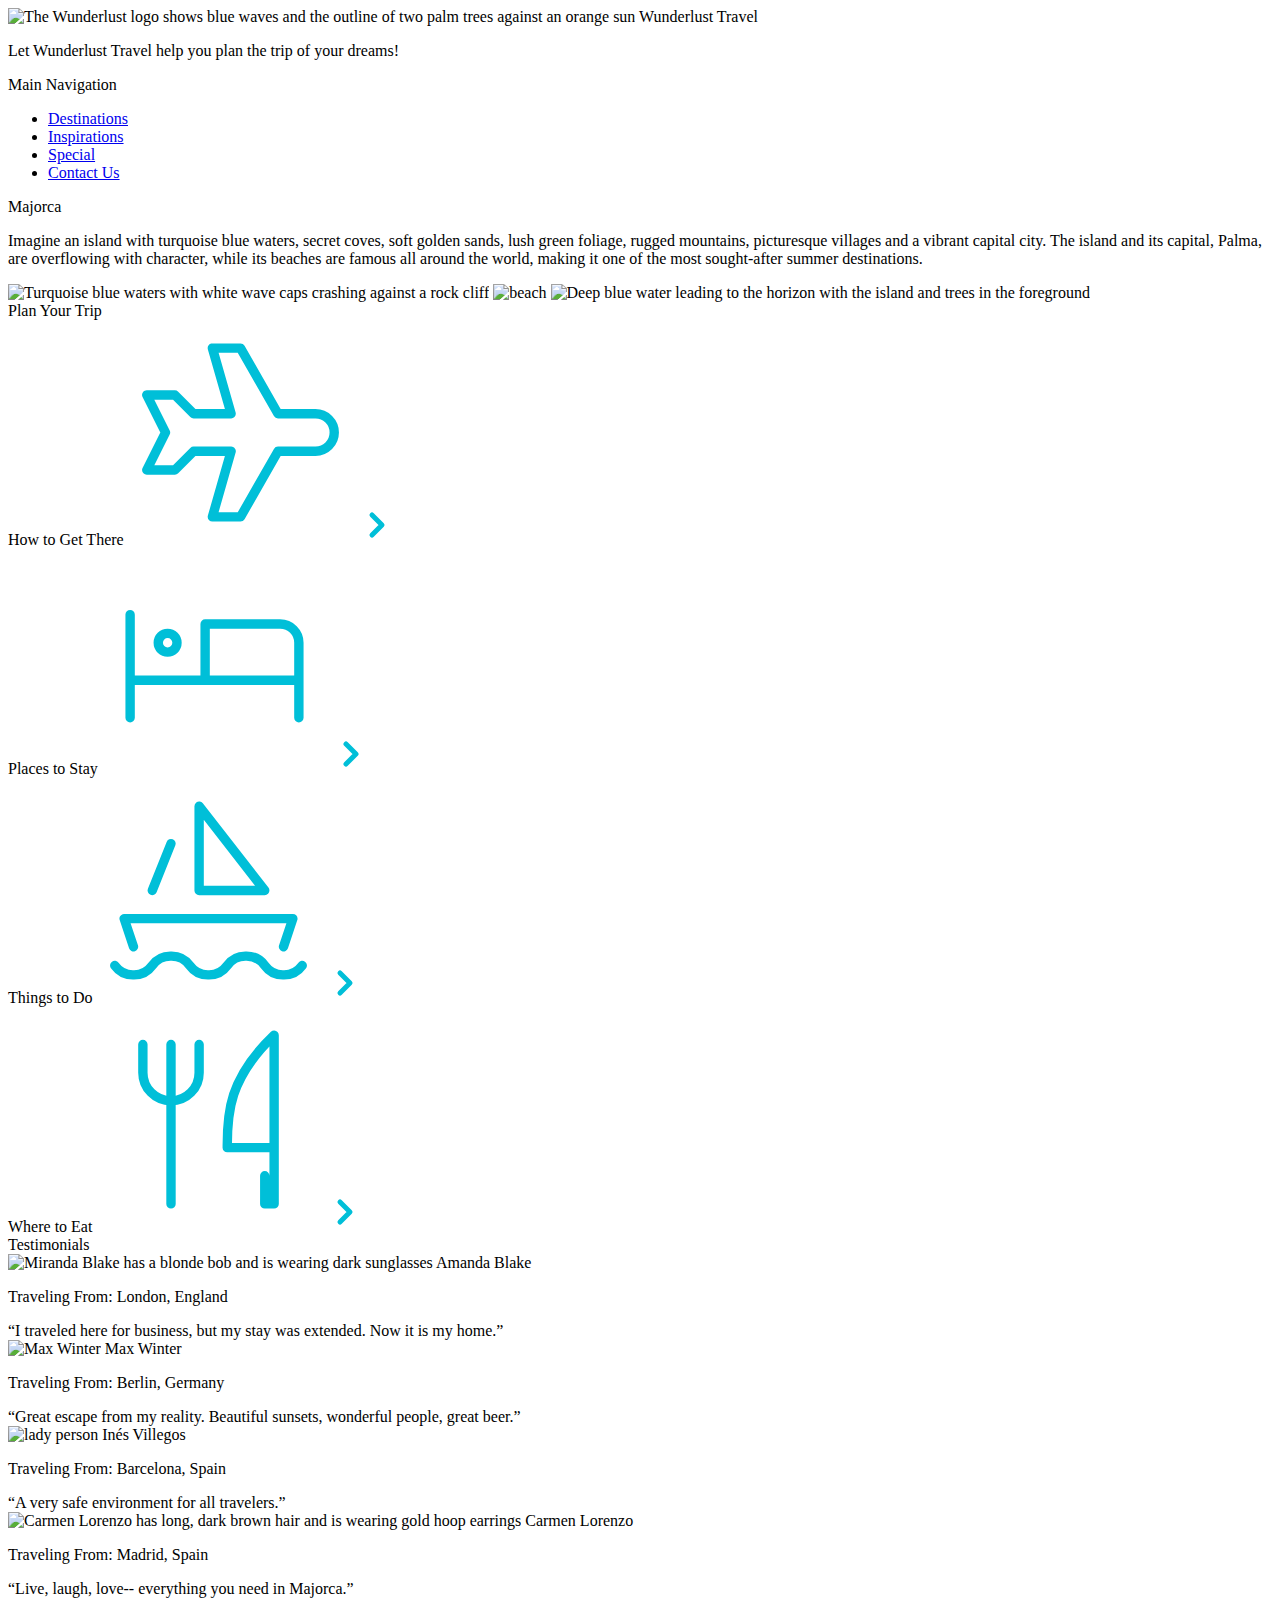
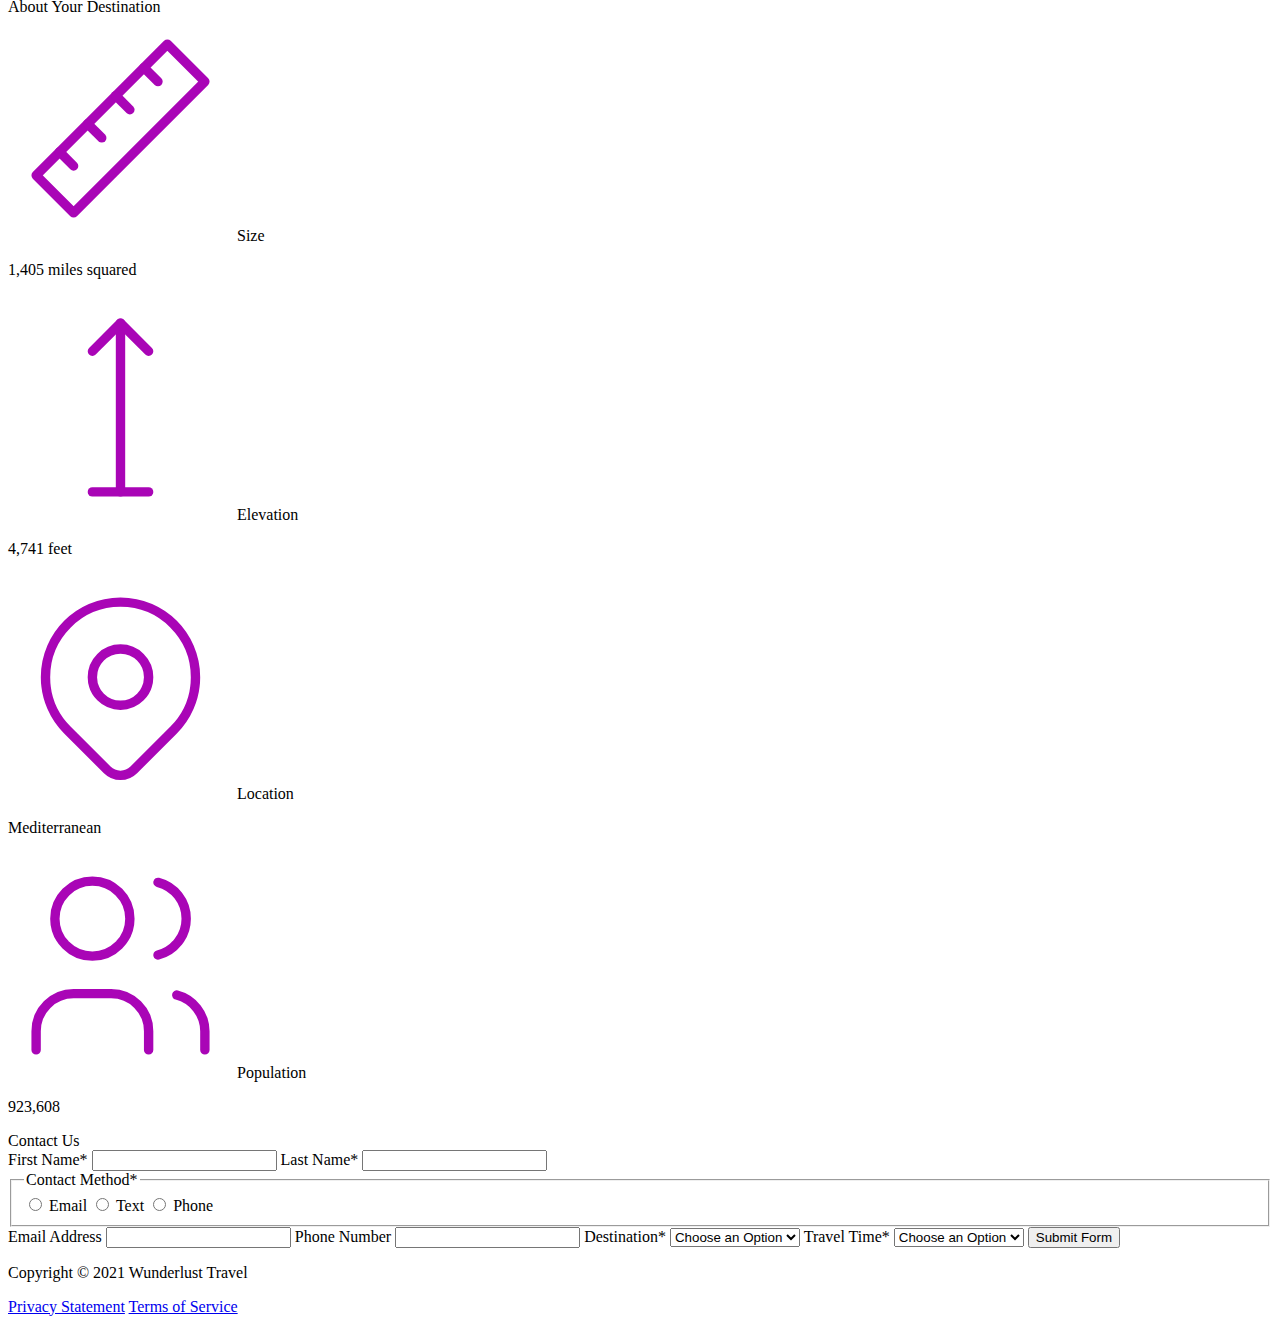
==== majorca.html @ c0f00096 "Create majorca.html" ====
<!DOCTYPE html>
<html lang="en">
    <head>
<!--         Add all required tags in the head here - meta tags for SEO, responsiveness, and with info about the page, etc., in addition to tags to create a card on Twitter with a large image and open graph tags to allow for sharing on other social media sites -->
    </head>
    <body>
<!--         Reveiew the document and add the proper tags to all of the headings  throughout. Use the outline feature in the validator to ensure that these have been added correctly. See the image of the correct outline as a reference if you have questions 

Also review the alt text on all of the images to ensure that it is descriptive and appropriate-->
        <header>
            <img src="images/logo.png" alt="The Wunderlust logo shows blue waves and the outline of two palm trees against an orange sun">
            Wunderlust Travel
            <p>Let Wunderlust Travel help you plan the trip of your dreams!</p>
            <nav>
                Main Navigation
                <ul>
                    <li><a href="#">Destinations</a></li>
                    <li><a href="#">Inspirations</a></li>
                    <li><a href="#">Special</a></li>
                    <li><a href="#">Contact Us</a></li>
                </ul>
            </nav>
        </header>
        <main>
            <article>  
                Majorca
                <p>Imagine an island with turquoise blue waters, secret coves, soft golden sands, lush green foliage, rugged mountains, picturesque villages and a vibrant capital city. The island and its capital, Palma, are overflowing with character, while its beaches are famous all around the world, making it one of the most sought-after summer destinations.</p>
                <img src="images/majorca-waves.png" alt="Turquoise blue waters with white wave caps crashing against a rock cliff">
                <img src="images/majorca-beach.png" alt="beach">
                <img src="images/majorca-cove.png" alt="Deep blue water leading to the horizon with the island and trees in the foreground">
                <section>
                    Plan Your Trip
                    <section>
                        How to Get There
                        <svg xmlns="http://www.w3.org/2000/svg" class="icon icon-tabler icon-tabler-plane" width="225" height="225" viewBox="0 0 24 24" stroke-width="1" stroke="#00bfd8" fill="none" stroke-linecap="round" stroke-linejoin="round"> <path stroke="none" d="M0 0h24v24H0z" fill="none"/> <path d="M16 10h4a2 2 0 0 1 0 4h-4l-4 7h-3l2 -7h-4l-2 2h-3l2 -4l-2 -4h3l2 2h4l-2 -7h3z" /></svg>
                        <a href="#" title="Search for flights">
                            <svg xmlns="http://www.w3.org/2000/svg" class="icon icon-tabler icon-tabler-chevron-right" width="40" height="40" viewBox="0 0 24 24" stroke-width="3" stroke="#00bfd8" fill="none" stroke-linecap="round" stroke-linejoin="round"><path stroke="none" d="M0 0h24v24H0z" fill="none"/><polyline points="9 6 15 12 9 18" /></svg>
                        </a>
                    </section>      
                    <section>
                        Places to Stay
                        <svg xmlns="http://www.w3.org/2000/svg" class="icon icon-tabler icon-tabler-bed" width="225" height="225" viewBox="0 0 24 24" stroke-width="1" stroke="#00bfd8" fill="none" stroke-linecap="round" stroke-linejoin="round"><path stroke="none" d="M0 0h24v24H0z" fill="none"/><path d="M3 7v11m0 -4h18m0 4v-8a2 2 0 0 0 -2 -2h-8v6" /><circle cx="7" cy="10" r="1" /></svg>
                        <a href="#" title="Search for hotels">
                            <svg xmlns="http://www.w3.org/2000/svg" class="icon icon-tabler icon-tabler-chevron-right" width="40" height="40" viewBox="0 0 24 24" stroke-width="3" stroke="#00bfd8" fill="none" stroke-linecap="round" stroke-linejoin="round"><path stroke="none" d="M0 0h24v24H0z" fill="none"/><polyline points="9 6 15 12 9 18" /></svg> 
                        </a>
                    </section>
                    <section>
                        Things to Do
                        <svg xmlns="http://www.w3.org/2000/svg" class="icon icon-tabler icon-tabler-sailboat" width="225" height="225" viewBox="0 0 24 24" stroke-width="1" stroke="#00bfd8" fill="none" stroke-linecap="round" stroke-linejoin="round"><path stroke="none" d="M0 0h24v24H0z" fill="none"/><path d="M2 20a2.4 2.4 0 0 0 2 1a2.4 2.4 0 0 0 2 -1a2.4 2.4 0 0 1 2 -1a2.4 2.4 0 0 1 2 1a2.4 2.4 0 0 0 2 1a2.4 2.4 0 0 0 2 -1a2.4 2.4 0 0 1 2 -1a2.4 2.4 0 0 1 2 1a2.4 2.4 0 0 0 2 1a2.4 2.4 0 0 0 2 -1" /><path d="M4 18l-1 -3h18l-1 3" /><path d="M11 12h7l-7 -9v9" /><line x1="8" y1="7" x2="6" y2="12" /></svg>
                        <a href="#" title="Search for Activities">
                            <svg xmlns="http://www.w3.org/2000/svg" class="icon icon-tabler icon-tabler-chevron-right" width="40" height="40" viewBox="0 0 24 24" stroke-width="3" stroke="#00bfd8" fill="none" stroke-linecap="round" stroke-linejoin="round"><path stroke="none" d="M0 0h24v24H0z" fill="none"/><polyline points="9 6 15 12 9 18" /></svg> 
                        </a>                     
                    </section>    
                    <section>
                        Where to Eat
                        <svg xmlns="http://www.w3.org/2000/svg" class="icon icon-tabler icon-tabler-tools-kitchen-2" width="225" height="225" viewBox="0 0 24 24" stroke-width="1" stroke="#00bfd8" fill="none" stroke-linecap="round" stroke-linejoin="round"><path stroke="none" d="M0 0h24v24H0z" fill="none"/><path d="M19 3v12h-5c-.023 -3.681 .184 -7.406 5 -12zm0 12v6h-1v-3m-10 -14v17m-3 -17v3a3 3 0 1 0 6 0v-3" /></svg>
                        <a href="#" title="Search for Restaurants">
                            <svg xmlns="http://www.w3.org/2000/svg" class="icon icon-tabler icon-tabler-chevron-right" width="40" height="40" viewBox="0 0 24 24" stroke-width="3" stroke="#00bfd8" fill="none" stroke-linecap="round" stroke-linejoin="round"><path stroke="none" d="M0 0h24v24H0z" fill="none"/><polyline points="9 6 15 12 9 18" /></svg>                          
                        </a>
                    </section>   
                </section>
                <section>
                    Testimonials
                    <section>
                        <img src="images/mirando-blake.png" alt="Miranda Blake has a blonde bob and is wearing dark sunglasses">
                        Amanda Blake
                        <p>Traveling From: London, England</p>
                        <q>I traveled here for business, but my stay was extended. Now it is my home.</q>
                    </section>
                    <section>
                        <img src="images/max-winter.png" alt="Max Winter">
                        Max Winter
                        <p>Traveling From: Berlin, Germany</p>
                        <q>Great escape from my reality. Beautiful sunsets, wonderful people, great beer.</q>
                    </section>
                    <section>
                        <img src="images/ines-villegoes.png" alt="lady person">
                        Inés Villegos
                        <p>Traveling From: Barcelona, Spain</p>
                        <q>A very safe environment for all travelers.</q>
                    </section>
                    <section>
                        <img src="images/carmen-lorenzo.png" alt="Carmen Lorenzo has long, dark brown hair and is wearing gold hoop earrings">
                        Carmen Lorenzo
                        <p>Traveling From: Madrid, Spain</p>
                        <q>Live, laugh, love-- everything you need in Majorca.</q>
                    </section>
                </section>
                <section>
                    About Your Destination
                    <section>
                        <svg xmlns="http://www.w3.org/2000/svg" class="icon icon-tabler icon-tabler-ruler-2" width="225" height="225" viewBox="0 0 24 24" stroke-width="1" stroke="#a905b6" fill="none" stroke-linecap="round" stroke-linejoin="round"><path stroke="none" d="M0 0h24v24H0z" fill="none"/><path d="M17 3l4 4l-14 14l-4 -4z" /><path d="M16 7l-1.5 -1.5" /><path d="M13 10l-1.5 -1.5" /><path d="M10 13l-1.5 -1.5" /><path d="M7 16l-1.5 -1.5" /></svg>
                        Size
                        <p>1,405 miles squared</p>
                    </section>
                    <section>
                        <svg xmlns="http://www.w3.org/2000/svg" class="icon icon-tabler icon-tabler-arrow-top-bar" width="225" height="225" viewBox="0 0 24 24" stroke-width="1" stroke="#a905b6" fill="none" stroke-linecap="round" stroke-linejoin="round"><path stroke="none" d="M0 0h24v24H0z" fill="none"/><line x1="12" y1="21" x2="12" y2="3" /><path d="M15 6l-3 -3l-3 3" /><line x1="9" y1="21" x2="15" y2="21" /></svg>
                        Elevation
                        <p>4,741 feet</p>
                    </section>
                    <section>
                        <svg xmlns="http://www.w3.org/2000/svg" class="icon icon-tabler icon-tabler-map-pin" width="225" height="225" viewBox="0 0 24 24" stroke-width="1" stroke="#a905b6" fill="none" stroke-linecap="round" stroke-linejoin="round"><path stroke="none" d="M0 0h24v24H0z" fill="none"/><circle cx="12" cy="11" r="3" /><path d="M17.657 16.657l-4.243 4.243a2 2 0 0 1 -2.827 0l-4.244 -4.243a8 8 0 1 1 11.314 0z" /></svg>
                        Location
                        <p>Mediterranean</p>
                    </section>
                    <section>
                        <svg xmlns="http://www.w3.org/2000/svg" class="icon icon-tabler icon-tabler-users" width="225" height="225" viewBox="0 0 24 24" stroke-width="1" stroke="#a905b6" fill="none" stroke-linecap="round" stroke-linejoin="round"><path stroke="none" d="M0 0h24v24H0z" fill="none"/><circle cx="9" cy="7" r="4" /><path d="M3 21v-2a4 4 0 0 1 4 -4h4a4 4 0 0 1 4 4v2" /><path d="M16 3.13a4 4 0 0 1 0 7.75" /><path d="M21 21v-2a4 4 0 0 0 -3 -3.85" /></svg>
                        Population
                        <p>923,608</p>
                    </section>
                </section>
                <section>
                    Contact Us
                    <form method="post" action="https://wp.zybooks.com/form-viewer.php">
                        <label for="fName">First Name<span>*</span></label>
                        <input type="text" name="fName" id="fName" autocomplete="given-name" required>
                        <label for="lName">Last Name<span>*</span></label>
                        <input type="text" name="lName" id="lName" autocomplete="family-name" required>
                        <fieldset>
                            <legend>Contact Method<span>*</span></legend>
                            <input type="radio" name="contactPref" id="prefEmail" required>
                            <label for="prefEmail">Email</label>
                            <input type="radio" name="contactPref" id="prefText">
                            <label for="prefText">Text</label>
                            <input type="radio" name="contactPref" id="prefPhone">
                            <label for="prefPhone">Phone</label>
                        </fieldset>
                        <label for="email">Email Address</label>
                        <input type="email" name="email" id="email" autocomplete="email">
                        <label for="phone">Phone Number</label>
                        <input type="tel" name="phone" id="phone" autocomplete="tel">
                        <label for="destination">Destination<span>*</span></label>
                        <select name="destination" id="destination" required>
                            <option value="">Choose an Option</option>
                            <option value="barcelona">Barcelona</option>
                            <option value="granada">Granada</option>
                            <option value="ibiza">Ibiza</option>
                            <option value="madrid">Madrid</option>
                            <option value="majora">Majora</option>
                            <option value="seville">Seville</option>
                            <option value="tenerife">Tenerife</option>
                            <option value="valencia">Valencia</option>
                        </select>
                        <label for="travelTime">Travel Time<span>*</span></label>
                        <select name="travelTime" id="travelTime" required>
                            <option value="">Choose an Option</option>
                            <option value="fall">Fall</option>
                            <option value="winter">Winter</option>
                            <option value="spring">Spring</option>
                            <option value="summer">Summer</option>
                            <option value="flexible">Flexible</option>
                        </select>
                        <input type="submit" name="mySubmit" id="mySubmit" value="Submit Form">
                    </form>
                </section>
            </article>
        </main>
        <footer>
            <p>Copyright &copy; 2021 Wunderlust Travel</p>
            <a href="#">Privacy Statement</a>
            <a href="#">Terms of Service</a>
        </footer>
    </body>
</html>
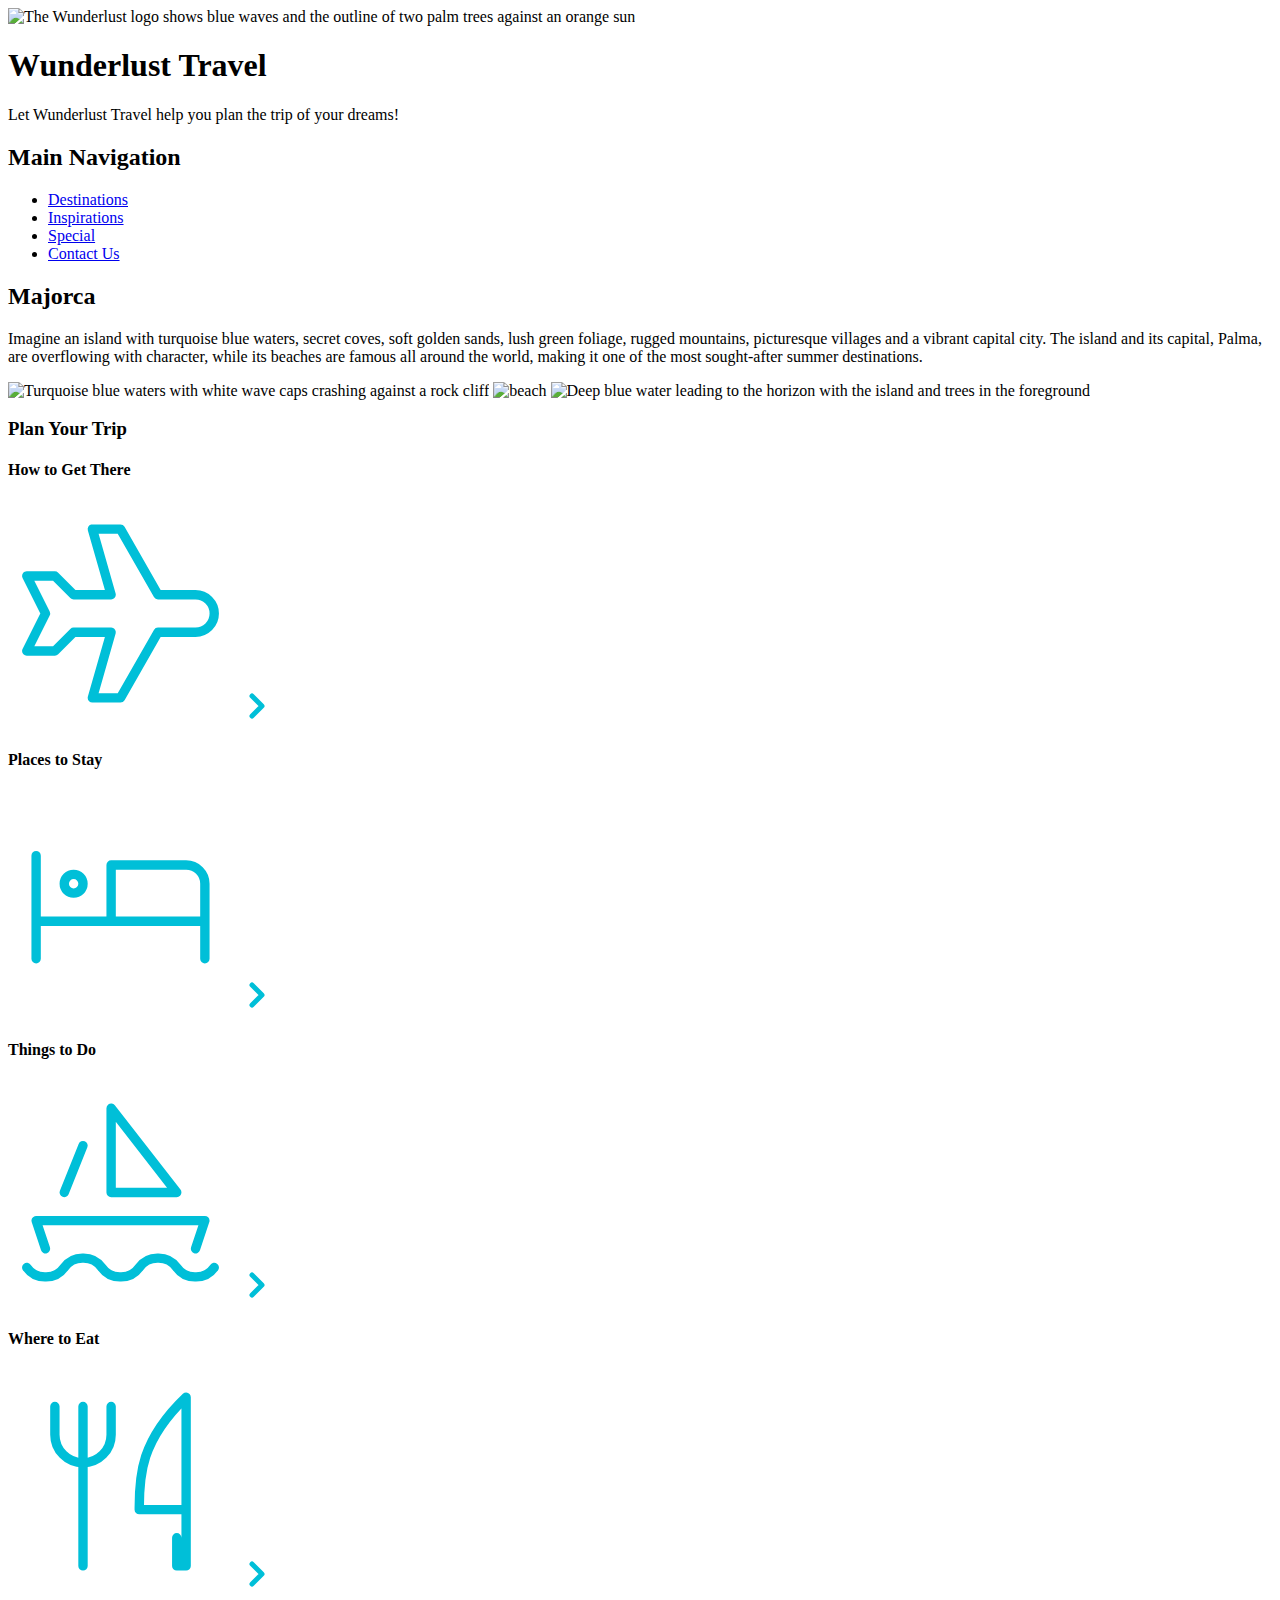
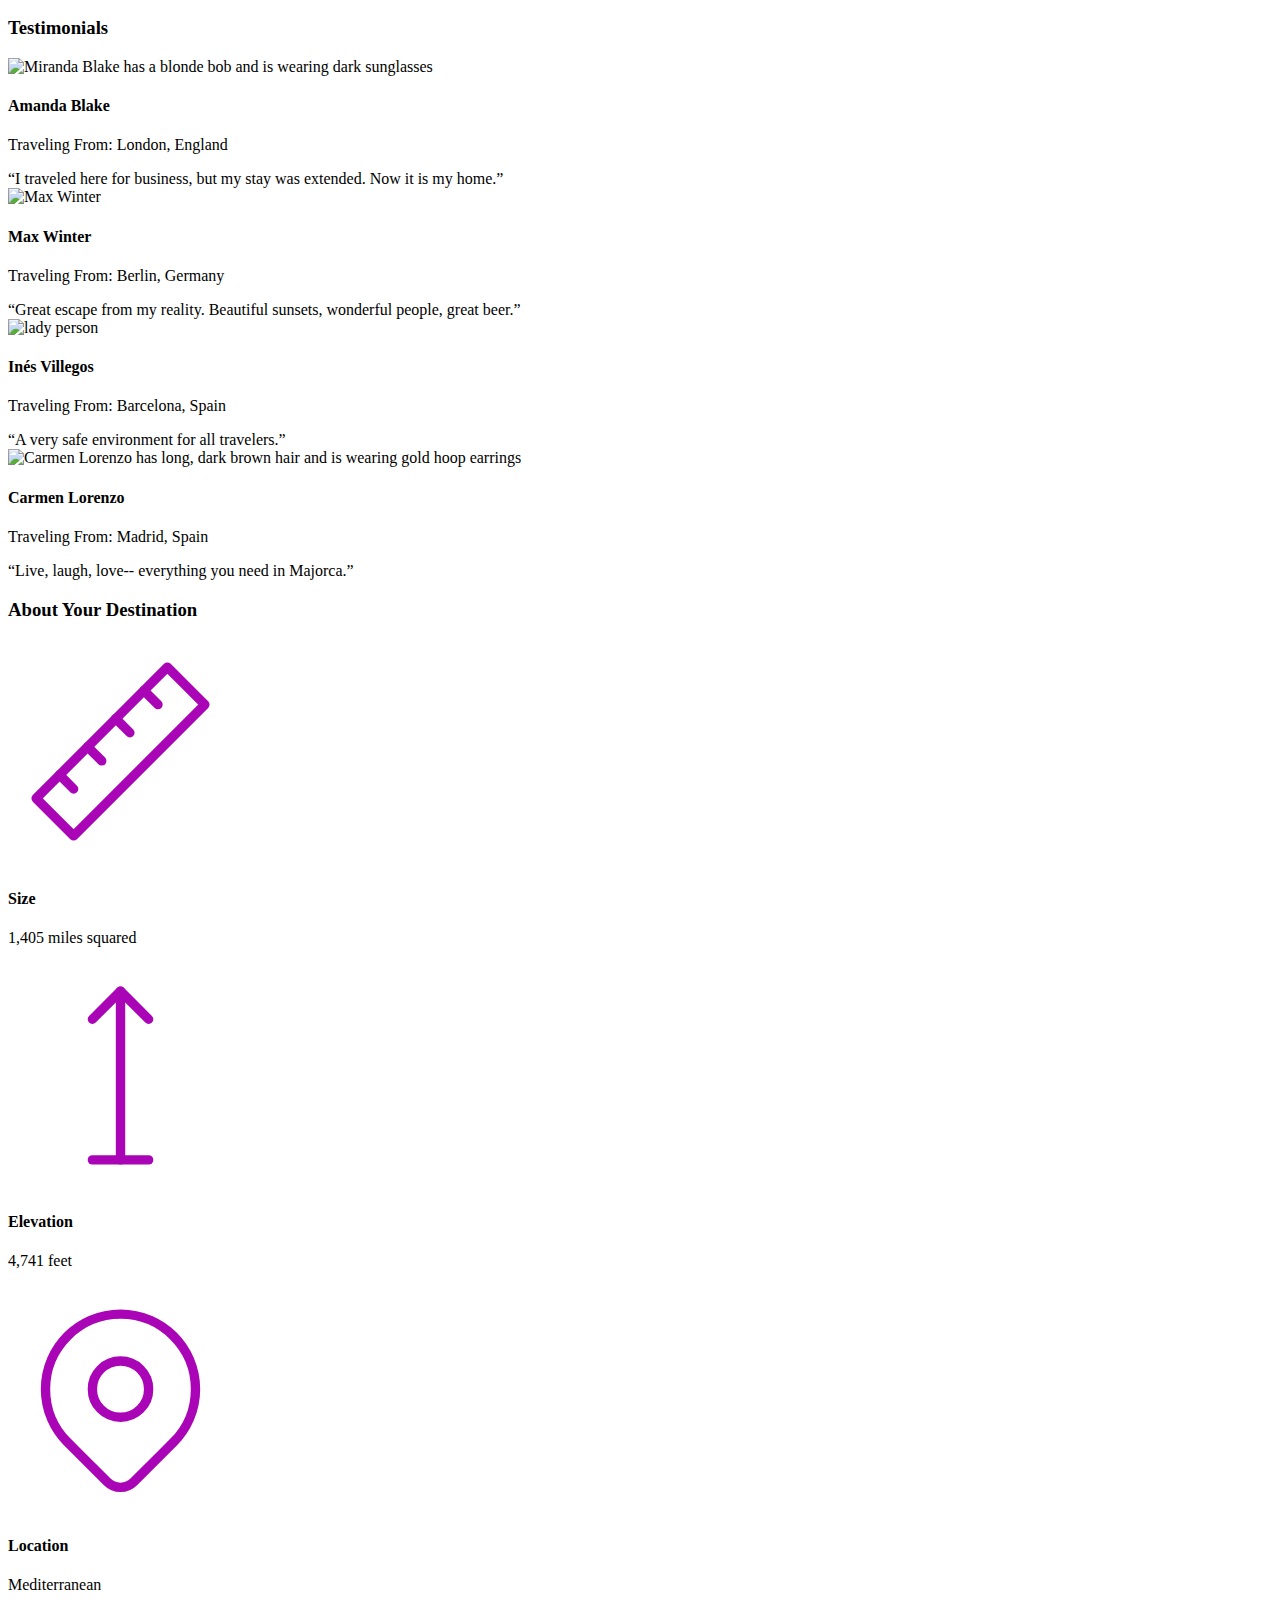
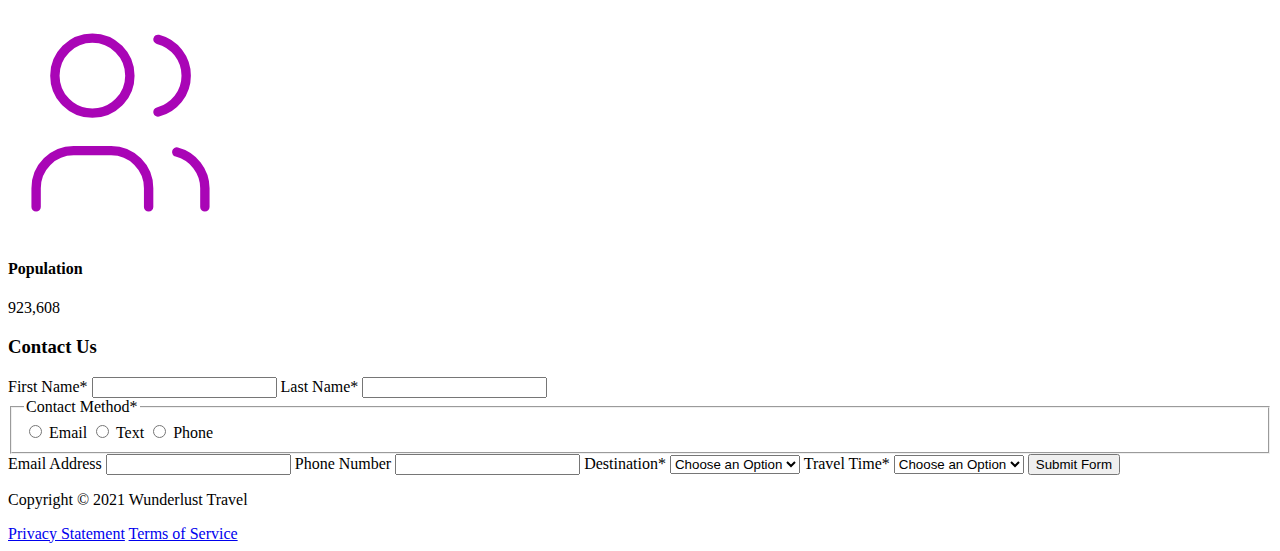
==== commit b73c1118: "Update majorca.html" ====
--- a/majorca.html
+++ b/majorca.html
@@ -9,10 +9,10 @@
 Also review the alt text on all of the images to ensure that it is descriptive and appropriate-->
         <header>
             <img src="images/logo.png" alt="The Wunderlust logo shows blue waves and the outline of two palm trees against an orange sun">
-            Wunderlust Travel
+            <h1>Wunderlust Travel</h1>
             <p>Let Wunderlust Travel help you plan the trip of your dreams!</p>
             <nav>
-                Main Navigation
+                <h2>Main Navigation</h2>
                 <ul>
                     <li><a href="#">Destinations</a></li>
                     <li><a href="#">Inspirations</a></li>
@@ -23,36 +23,36 @@
         </header>
         <main>
             <article>  
-                Majorca
+                <h2>Majorca</h2>
                 <p>Imagine an island with turquoise blue waters, secret coves, soft golden sands, lush green foliage, rugged mountains, picturesque villages and a vibrant capital city. The island and its capital, Palma, are overflowing with character, while its beaches are famous all around the world, making it one of the most sought-after summer destinations.</p>
                 <img src="images/majorca-waves.png" alt="Turquoise blue waters with white wave caps crashing against a rock cliff">
                 <img src="images/majorca-beach.png" alt="beach">
                 <img src="images/majorca-cove.png" alt="Deep blue water leading to the horizon with the island and trees in the foreground">
                 <section>
-                    Plan Your Trip
+                    <h3>Plan Your Trip</h3>
                     <section>
-                        How to Get There
+                        <h4>How to Get There</h4>
                         <svg xmlns="http://www.w3.org/2000/svg" class="icon icon-tabler icon-tabler-plane" width="225" height="225" viewBox="0 0 24 24" stroke-width="1" stroke="#00bfd8" fill="none" stroke-linecap="round" stroke-linejoin="round"> <path stroke="none" d="M0 0h24v24H0z" fill="none"/> <path d="M16 10h4a2 2 0 0 1 0 4h-4l-4 7h-3l2 -7h-4l-2 2h-3l2 -4l-2 -4h3l2 2h4l-2 -7h3z" /></svg>
                         <a href="#" title="Search for flights">
                             <svg xmlns="http://www.w3.org/2000/svg" class="icon icon-tabler icon-tabler-chevron-right" width="40" height="40" viewBox="0 0 24 24" stroke-width="3" stroke="#00bfd8" fill="none" stroke-linecap="round" stroke-linejoin="round"><path stroke="none" d="M0 0h24v24H0z" fill="none"/><polyline points="9 6 15 12 9 18" /></svg>
                         </a>
                     </section>      
                     <section>
-                        Places to Stay
+                        <h4>Places to Stay</h4>
                         <svg xmlns="http://www.w3.org/2000/svg" class="icon icon-tabler icon-tabler-bed" width="225" height="225" viewBox="0 0 24 24" stroke-width="1" stroke="#00bfd8" fill="none" stroke-linecap="round" stroke-linejoin="round"><path stroke="none" d="M0 0h24v24H0z" fill="none"/><path d="M3 7v11m0 -4h18m0 4v-8a2 2 0 0 0 -2 -2h-8v6" /><circle cx="7" cy="10" r="1" /></svg>
                         <a href="#" title="Search for hotels">
                             <svg xmlns="http://www.w3.org/2000/svg" class="icon icon-tabler icon-tabler-chevron-right" width="40" height="40" viewBox="0 0 24 24" stroke-width="3" stroke="#00bfd8" fill="none" stroke-linecap="round" stroke-linejoin="round"><path stroke="none" d="M0 0h24v24H0z" fill="none"/><polyline points="9 6 15 12 9 18" /></svg> 
                         </a>
                     </section>
                     <section>
-                        Things to Do
+                        <h4>Things to Do</h4>
                         <svg xmlns="http://www.w3.org/2000/svg" class="icon icon-tabler icon-tabler-sailboat" width="225" height="225" viewBox="0 0 24 24" stroke-width="1" stroke="#00bfd8" fill="none" stroke-linecap="round" stroke-linejoin="round"><path stroke="none" d="M0 0h24v24H0z" fill="none"/><path d="M2 20a2.4 2.4 0 0 0 2 1a2.4 2.4 0 0 0 2 -1a2.4 2.4 0 0 1 2 -1a2.4 2.4 0 0 1 2 1a2.4 2.4 0 0 0 2 1a2.4 2.4 0 0 0 2 -1a2.4 2.4 0 0 1 2 -1a2.4 2.4 0 0 1 2 1a2.4 2.4 0 0 0 2 1a2.4 2.4 0 0 0 2 -1" /><path d="M4 18l-1 -3h18l-1 3" /><path d="M11 12h7l-7 -9v9" /><line x1="8" y1="7" x2="6" y2="12" /></svg>
                         <a href="#" title="Search for Activities">
                             <svg xmlns="http://www.w3.org/2000/svg" class="icon icon-tabler icon-tabler-chevron-right" width="40" height="40" viewBox="0 0 24 24" stroke-width="3" stroke="#00bfd8" fill="none" stroke-linecap="round" stroke-linejoin="round"><path stroke="none" d="M0 0h24v24H0z" fill="none"/><polyline points="9 6 15 12 9 18" /></svg> 
                         </a>                     
                     </section>    
                     <section>
-                        Where to Eat
+                        <h4>Where to Eat</h4>
                         <svg xmlns="http://www.w3.org/2000/svg" class="icon icon-tabler icon-tabler-tools-kitchen-2" width="225" height="225" viewBox="0 0 24 24" stroke-width="1" stroke="#00bfd8" fill="none" stroke-linecap="round" stroke-linejoin="round"><path stroke="none" d="M0 0h24v24H0z" fill="none"/><path d="M19 3v12h-5c-.023 -3.681 .184 -7.406 5 -12zm0 12v6h-1v-3m-10 -14v17m-3 -17v3a3 3 0 1 0 6 0v-3" /></svg>
                         <a href="#" title="Search for Restaurants">
                             <svg xmlns="http://www.w3.org/2000/svg" class="icon icon-tabler icon-tabler-chevron-right" width="40" height="40" viewBox="0 0 24 24" stroke-width="3" stroke="#00bfd8" fill="none" stroke-linecap="round" stroke-linejoin="round"><path stroke="none" d="M0 0h24v24H0z" fill="none"/><polyline points="9 6 15 12 9 18" /></svg>                          
@@ -60,57 +60,57 @@
                     </section>   
                 </section>
                 <section>
-                    Testimonials
+                    <h3>Testimonials</h3>
                     <section>
                         <img src="images/mirando-blake.png" alt="Miranda Blake has a blonde bob and is wearing dark sunglasses">
-                        Amanda Blake
+                        <h4>Amanda Blake</h4>
                         <p>Traveling From: London, England</p>
                         <q>I traveled here for business, but my stay was extended. Now it is my home.</q>
                     </section>
                     <section>
                         <img src="images/max-winter.png" alt="Max Winter">
-                        Max Winter
+                        <h4>Max Winter</h4>
                         <p>Traveling From: Berlin, Germany</p>
                         <q>Great escape from my reality. Beautiful sunsets, wonderful people, great beer.</q>
                     </section>
                     <section>
                         <img src="images/ines-villegoes.png" alt="lady person">
-                        Inés Villegos
+                        <h4>Inés Villegos</h4>
                         <p>Traveling From: Barcelona, Spain</p>
                         <q>A very safe environment for all travelers.</q>
                     </section>
                     <section>
                         <img src="images/carmen-lorenzo.png" alt="Carmen Lorenzo has long, dark brown hair and is wearing gold hoop earrings">
-                        Carmen Lorenzo
+                        <h4>Carmen Lorenzo</h4>
                         <p>Traveling From: Madrid, Spain</p>
                         <q>Live, laugh, love-- everything you need in Majorca.</q>
                     </section>
                 </section>
                 <section>
-                    About Your Destination
+                    <h3>About Your Destination</h3>
                     <section>
                         <svg xmlns="http://www.w3.org/2000/svg" class="icon icon-tabler icon-tabler-ruler-2" width="225" height="225" viewBox="0 0 24 24" stroke-width="1" stroke="#a905b6" fill="none" stroke-linecap="round" stroke-linejoin="round"><path stroke="none" d="M0 0h24v24H0z" fill="none"/><path d="M17 3l4 4l-14 14l-4 -4z" /><path d="M16 7l-1.5 -1.5" /><path d="M13 10l-1.5 -1.5" /><path d="M10 13l-1.5 -1.5" /><path d="M7 16l-1.5 -1.5" /></svg>
-                        Size
+                        <h4>Size</h4>
                         <p>1,405 miles squared</p>
                     </section>
                     <section>
                         <svg xmlns="http://www.w3.org/2000/svg" class="icon icon-tabler icon-tabler-arrow-top-bar" width="225" height="225" viewBox="0 0 24 24" stroke-width="1" stroke="#a905b6" fill="none" stroke-linecap="round" stroke-linejoin="round"><path stroke="none" d="M0 0h24v24H0z" fill="none"/><line x1="12" y1="21" x2="12" y2="3" /><path d="M15 6l-3 -3l-3 3" /><line x1="9" y1="21" x2="15" y2="21" /></svg>
-                        Elevation
+                        <h4>Elevation</h4>
                         <p>4,741 feet</p>
                     </section>
                     <section>
                         <svg xmlns="http://www.w3.org/2000/svg" class="icon icon-tabler icon-tabler-map-pin" width="225" height="225" viewBox="0 0 24 24" stroke-width="1" stroke="#a905b6" fill="none" stroke-linecap="round" stroke-linejoin="round"><path stroke="none" d="M0 0h24v24H0z" fill="none"/><circle cx="12" cy="11" r="3" /><path d="M17.657 16.657l-4.243 4.243a2 2 0 0 1 -2.827 0l-4.244 -4.243a8 8 0 1 1 11.314 0z" /></svg>
-                        Location
+                        <h4>Location</h4>
                         <p>Mediterranean</p>
                     </section>
                     <section>
                         <svg xmlns="http://www.w3.org/2000/svg" class="icon icon-tabler icon-tabler-users" width="225" height="225" viewBox="0 0 24 24" stroke-width="1" stroke="#a905b6" fill="none" stroke-linecap="round" stroke-linejoin="round"><path stroke="none" d="M0 0h24v24H0z" fill="none"/><circle cx="9" cy="7" r="4" /><path d="M3 21v-2a4 4 0 0 1 4 -4h4a4 4 0 0 1 4 4v2" /><path d="M16 3.13a4 4 0 0 1 0 7.75" /><path d="M21 21v-2a4 4 0 0 0 -3 -3.85" /></svg>
-                        Population
+                        <h4>Population</h4>
                         <p>923,608</p>
                     </section>
                 </section>
                 <section>
-                    Contact Us
+                    <h3>Contact Us</h3>
                     <form method="post" action="https://wp.zybooks.com/form-viewer.php">
                         <label for="fName">First Name<span>*</span></label>
                         <input type="text" name="fName" id="fName" autocomplete="given-name" required>
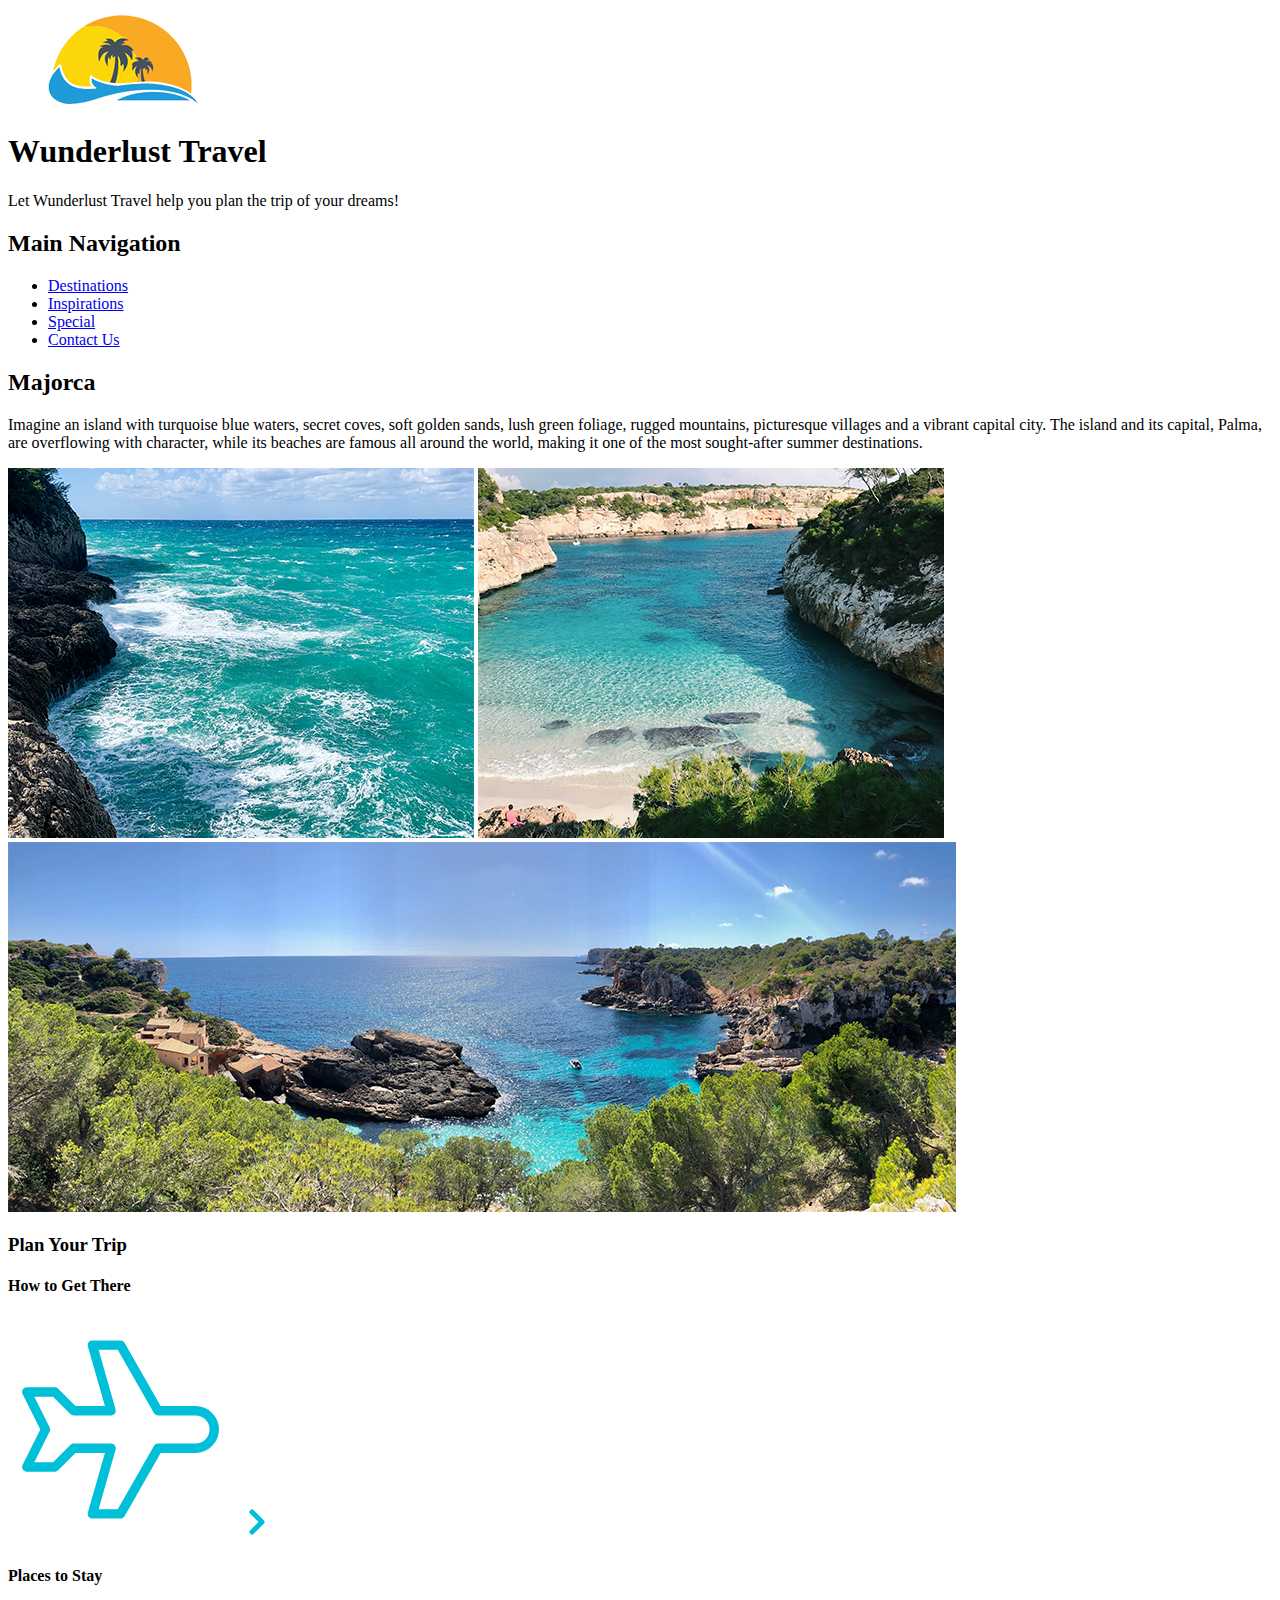
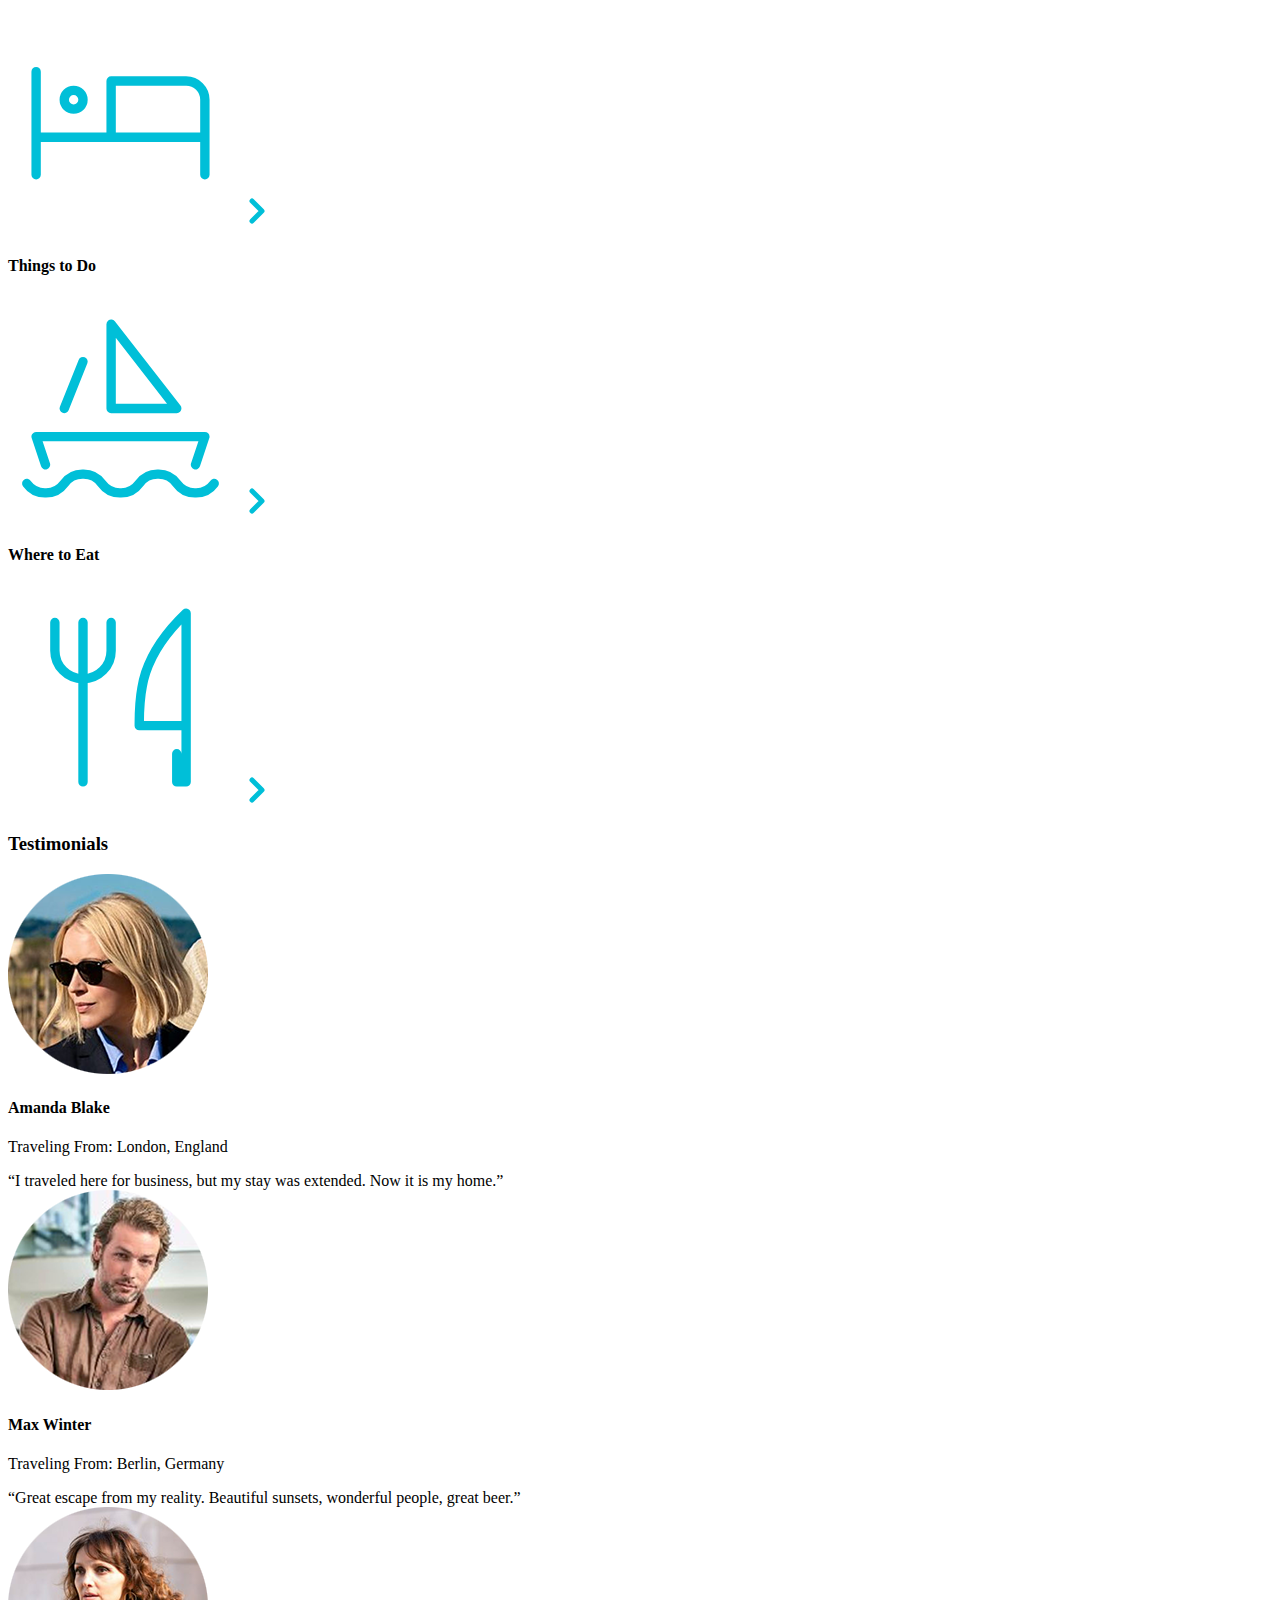
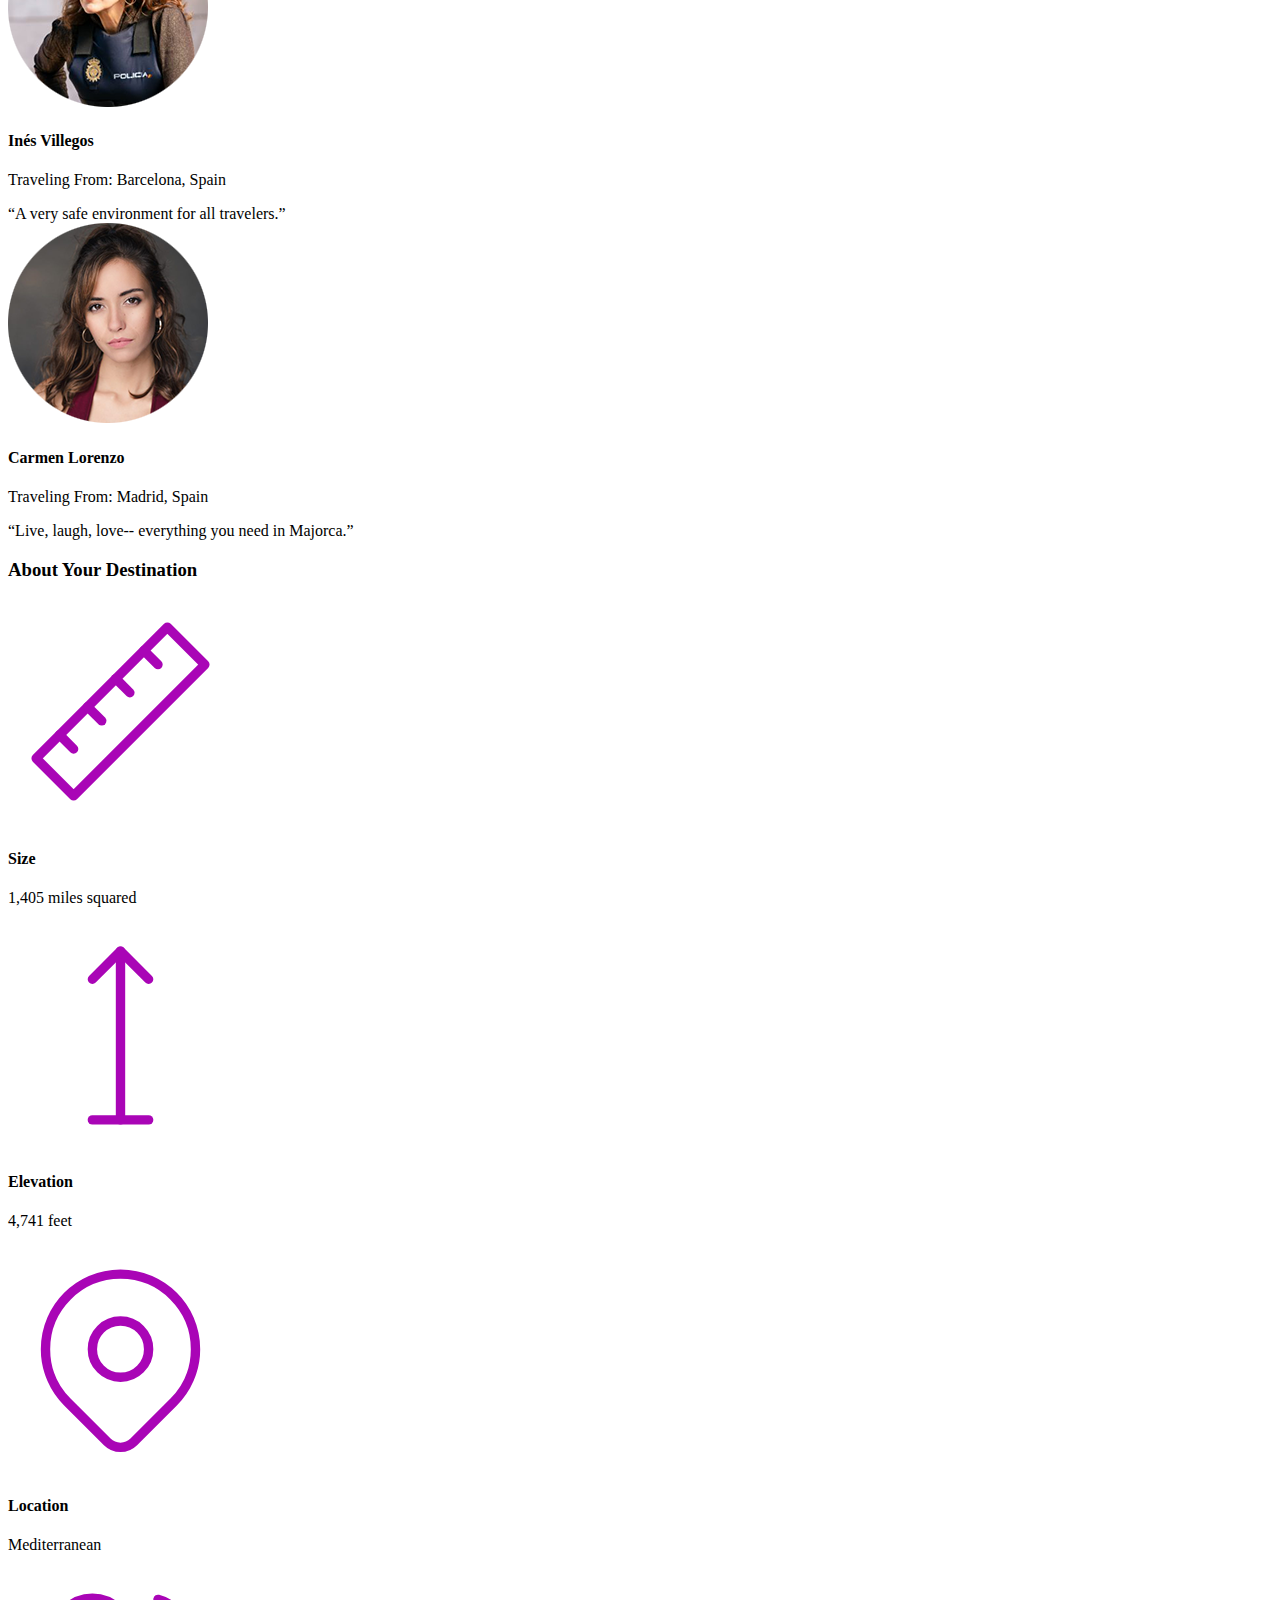
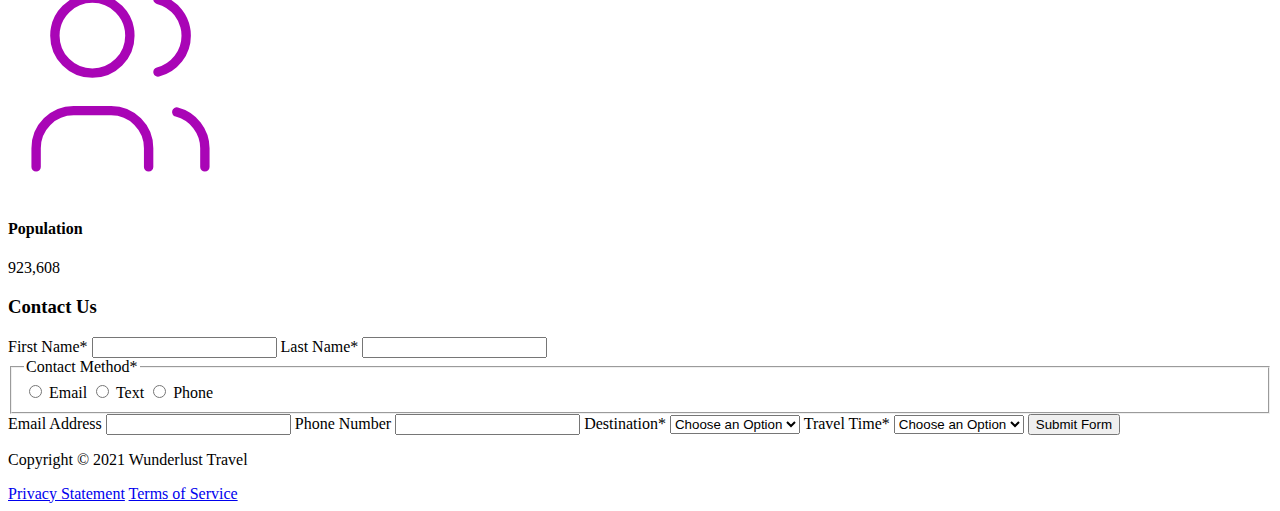
==== commit a44a731d: "Update majorca.html" ====
--- a/majorca.html
+++ b/majorca.html
@@ -2,13 +2,41 @@
 <html lang="en">
     <head>
 <!--         Add all required tags in the head here - meta tags for SEO, responsiveness, and with info about the page, etc., in addition to tags to create a card on Twitter with a large image and open graph tags to allow for sharing on other social media sites -->
+    <meta charset="UTF-8">
+    <meta name="viewport" content="width=content-width, initial-scale=1">
+    <meta name="author" content="Kylie Shapiro">
+    <meta name="description" content="a travel website to help you plan your trip to Majorca, includes how to get there, places to stay, things to do, where to eat, and Testimonials of people who have traveled there before.">
+    <meta name="summary" content="a travel website to help you plan your trip to Majorca, includes how to get there, places to stay, things to do, where to eat, and Testimonials of people who have traveled there before.">
+    <meta name="keywords" content="travel, majorca, destinations, planning trip">
+
+    <meta property="og:title" content="Wunderlust Travel">
+    <meta property="og:description" content="a travel website to help you plan your trip to Majorca, includes how to get there, places to stay, things to do, where to eat, and Testimonials of people who have traveled there before.">
+    <meta property="og:url" content="file:///C:/Users/kdsha/OneDrive/Desktop/Code/GIT414/wunderlust/majorca.html">
+    <meta property="og:image" content="images/majorca-waves-L.png">
+    <meta property="og:type" content="website">
+
+    <meta name="twitter:card" content="summary_large_image">
+    <meta name="twitter:site" content="@WunderlustTravel">
+    <meta name="twitter:creator" content="@WunderlustTravel">
+    <meta name="twitter:title" content="Wunderlust Travel - Majorca">
+    <meta name="twitter:description" content="Imagine an island with turquoise blue waters, secret coves, soft golden sands, lush green foliage, rugged mountains, picturesque villages and a vibrant capital city. The island and its capital, Palma, are overflowing with character, while its beaches are famous all around the world, making it one of the most sought-after summer destinations.">
+    <meta name="twitter:image" content="images/majorca-beach-L">
+    
+    <link rel="stylesheets" href="../file_path/file_name.css">
+    <link rel="icon" href="path/to/favicon.png">
+    <link rel="canonical" href="http://www.wunderlust.com/majorca">
+    <link rel="alternate" hreflang="x-default" href="http://www.wunderlust.com/majorca">
+    <link rel="alternate" hreflang="es" href="http://es.wunderlust.com/majorca">
+    <link rel="alternate" hreflang="fr" href="http://fr.wunderlust.com/majorca">
+    <link rel="alternate" hreflang="de" href="http://de.wunderlust.com/majorca">
+    <link rel="license" href="http://www.wunderlust.com/majorca/license-url">
     </head>
     <body>
 <!--         Reveiew the document and add the proper tags to all of the headings  throughout. Use the outline feature in the validator to ensure that these have been added correctly. See the image of the correct outline as a reference if you have questions 
 
 Also review the alt text on all of the images to ensure that it is descriptive and appropriate-->
         <header>
-            <img src="images/logo.png" alt="The Wunderlust logo shows blue waves and the outline of two palm trees against an orange sun">
+            <img src="images/logo-L.png" alt="The Wunderlust logo shows blue waves and the outline of two palm trees against an orange sun">
             <h1>Wunderlust Travel</h1>
             <p>Let Wunderlust Travel help you plan the trip of your dreams!</p>
             <nav>
@@ -25,9 +53,9 @@
             <article>  
                 <h2>Majorca</h2>
                 <p>Imagine an island with turquoise blue waters, secret coves, soft golden sands, lush green foliage, rugged mountains, picturesque villages and a vibrant capital city. The island and its capital, Palma, are overflowing with character, while its beaches are famous all around the world, making it one of the most sought-after summer destinations.</p>
-                <img src="images/majorca-waves.png" alt="Turquoise blue waters with white wave caps crashing against a rock cliff">
-                <img src="images/majorca-beach.png" alt="beach">
-                <img src="images/majorca-cove.png" alt="Deep blue water leading to the horizon with the island and trees in the foreground">
+                <img src="images/majorca-waves-L.png" alt="Turquoise blue waters with white wave caps crashing against a rock cliff">
+                <img src="images/majorca-beach-L.png" alt="beach">
+                <img src="images/majorca-cove-L.png" alt="Deep blue water leading to the horizon with the island and trees in the foreground">
                 <section>
                     <h3>Plan Your Trip</h3>
                     <section>
@@ -62,25 +90,25 @@
                 <section>
                     <h3>Testimonials</h3>
                     <section>
-                        <img src="images/mirando-blake.png" alt="Miranda Blake has a blonde bob and is wearing dark sunglasses">
+                        <img src="images/miranda-blake-L.png" alt="Miranda Blake has a blonde bob and is wearing dark sunglasses">
                         <h4>Amanda Blake</h4>
                         <p>Traveling From: London, England</p>
                         <q>I traveled here for business, but my stay was extended. Now it is my home.</q>
                     </section>
                     <section>
-                        <img src="images/max-winter.png" alt="Max Winter">
+                        <img src="images/max-winter-L.png" alt="Max Winter">
                         <h4>Max Winter</h4>
                         <p>Traveling From: Berlin, Germany</p>
                         <q>Great escape from my reality. Beautiful sunsets, wonderful people, great beer.</q>
                     </section>
                     <section>
-                        <img src="images/ines-villegoes.png" alt="lady person">
+                        <img src="images/ines-villegoes-L.png" alt="lady person">
                         <h4>Inés Villegos</h4>
                         <p>Traveling From: Barcelona, Spain</p>
                         <q>A very safe environment for all travelers.</q>
                     </section>
                     <section>
-                        <img src="images/carmen-lorenzo.png" alt="Carmen Lorenzo has long, dark brown hair and is wearing gold hoop earrings">
+                        <img src="images/carmen-lorenzo-L.png" alt="Carmen Lorenzo has long, dark brown hair and is wearing gold hoop earrings">
                         <h4>Carmen Lorenzo</h4>
                         <p>Traveling From: Madrid, Spain</p>
                         <q>Live, laugh, love-- everything you need in Majorca.</q>
